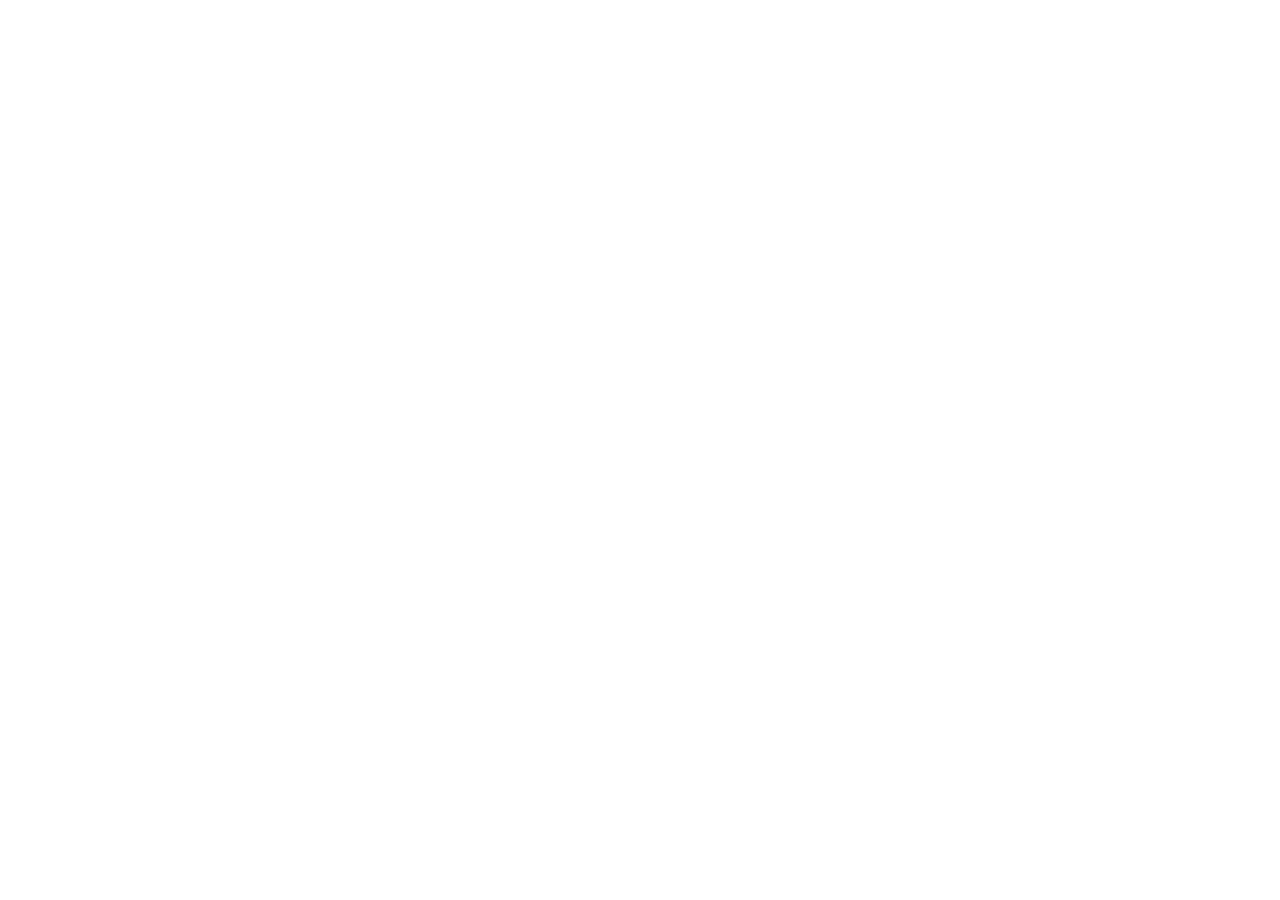
==== index.html @ 361e3843 "Add files via upload" ====
<!DOCTYPE html>
<html lang="es">
<head>
    <meta charset="UTF-8">
    <meta name="viewport" content="width=device-width, initial-scale=1.0">
    <title>pagina web</title>
</head>
<body>
    
</body>
</html>
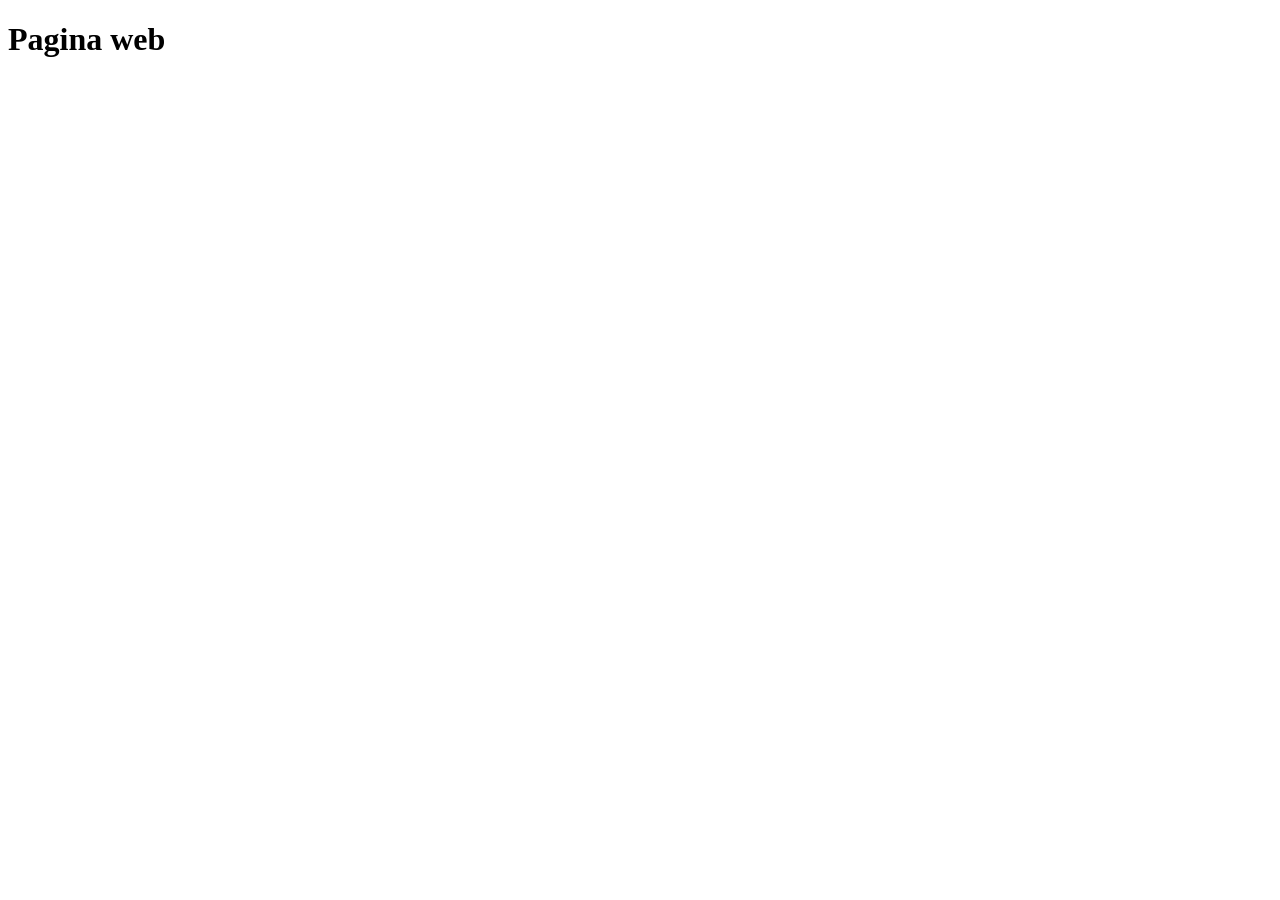
==== commit 591c3246: "Add files via upload" ====
--- a/index.html
+++ b/index.html
@@ -6,6 +6,6 @@
     <title>pagina web</title>
 </head>
 <body>
-    
+    <h1>Pagina web</h1>
 </body>
 </html>
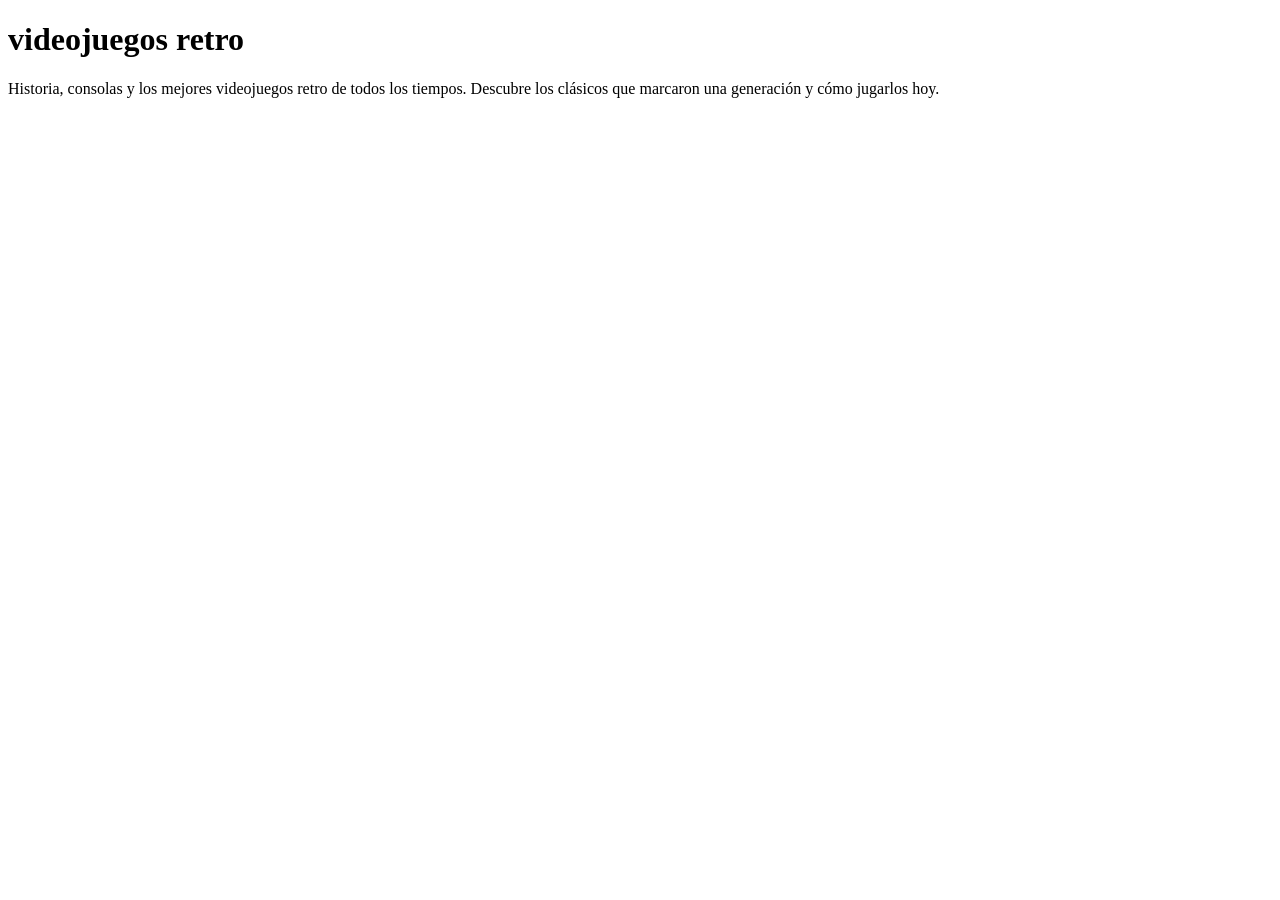
==== commit 51f8379a: "Add files via upload" ====
--- a/index.html
+++ b/index.html
@@ -1,11 +1,27 @@
 <!DOCTYPE html>
 <html lang="es">
+
 <head>
     <meta charset="UTF-8">
     <meta name="viewport" content="width=device-width, initial-scale=1.0">
-    <title>pagina web</title>
+    <title>videojuegos retro | tiempos nostalgicos</title>
+    <meta name="description" content="los mejores juegos retro">
+    <!--las keywords ya no sirven-->
+    <meta name="keywords" content="los mejores juegos retro, videojuegos retro,">
+    <meta name="robots" content="index, follow">
+    <!-- Favicon package generated by Favicon.im Generator -->
+    <link rel="icon" type="image/x-icon" href="favicon.ico">
+    <link rel="icon" type="image/png" sizes="16x16" href="favicon-16x16.png">
+    <link rel="icon" type="image/png" sizes="32x32" href="favicon-32x32.png">
+    <link rel="apple-touch-icon" sizes="180x180" href="apple-touch-icon.png">
+    <link rel="icon" type="image/png" sizes="192x192" href="android-chrome-192x192.png">
+    <link rel="icon" type="image/png" sizes="512x512" href="android-chrome-512x512.png">
+    <meta name="theme-color" content="#ffffff">
 </head>
+
 <body>
-    <h1>Pagina web</h1>
+    <h1>videojuegos retro</h1>
+    <p>Historia, consolas y los mejores videojuegos retro de todos los tiempos. Descubre los clásicos que marcaron una generación y cómo jugarlos hoy.</p>
 </body>
+
 </html>
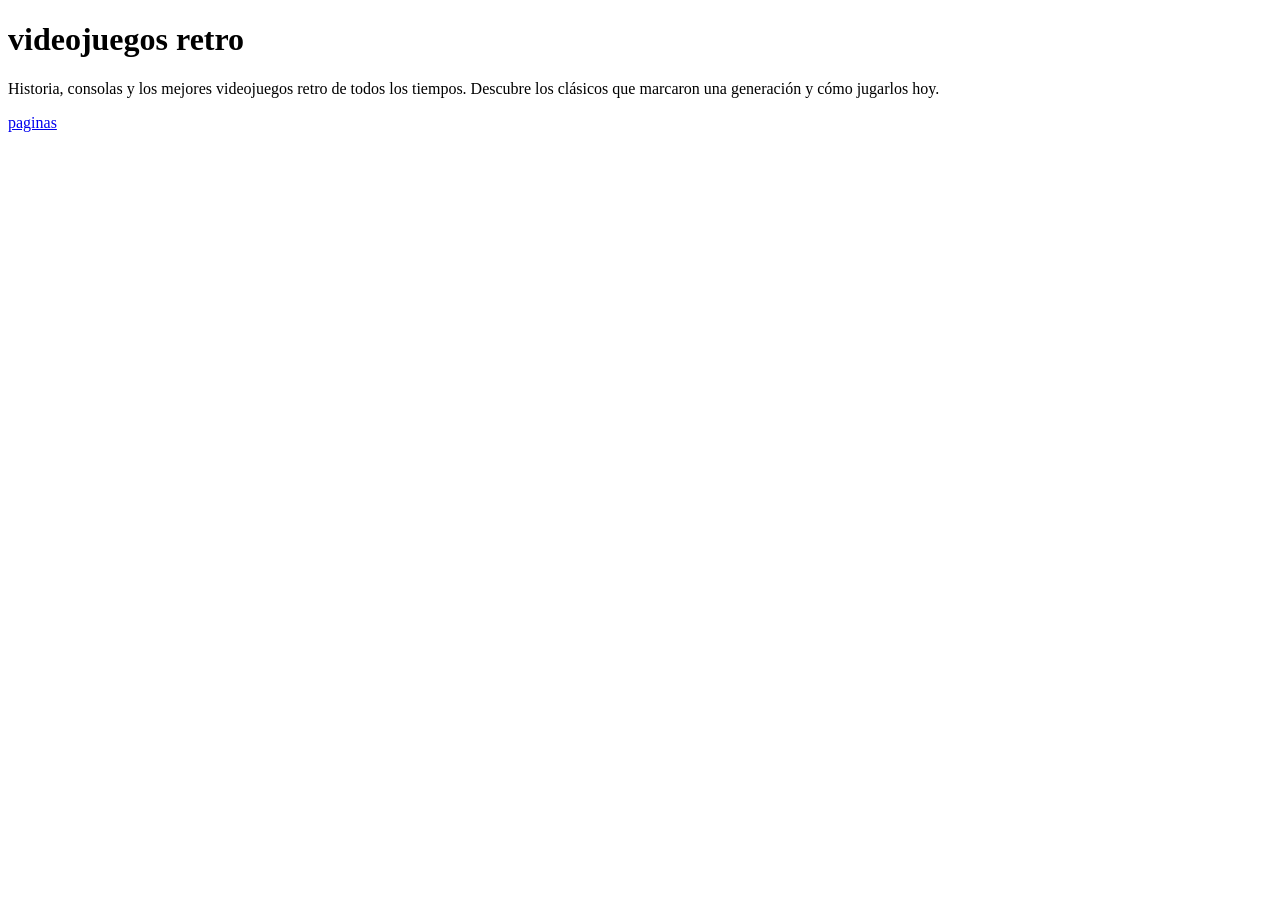
==== commit a23e5bcf: "Add files via upload" ====
--- a/index.html
+++ b/index.html
@@ -17,11 +17,13 @@
     <link rel="icon" type="image/png" sizes="192x192" href="android-chrome-192x192.png">
     <link rel="icon" type="image/png" sizes="512x512" href="android-chrome-512x512.png">
     <meta name="theme-color" content="#ffffff">
+    <link rel="canonical" href="https://beto-os.github.io">
 </head>
 
 <body>
     <h1>videojuegos retro</h1>
     <p>Historia, consolas y los mejores videojuegos retro de todos los tiempos. Descubre los clásicos que marcaron una generación y cómo jugarlos hoy.</p>
+    <a href="enlaces.html">paginas</a>
 </body>
 
 </html>
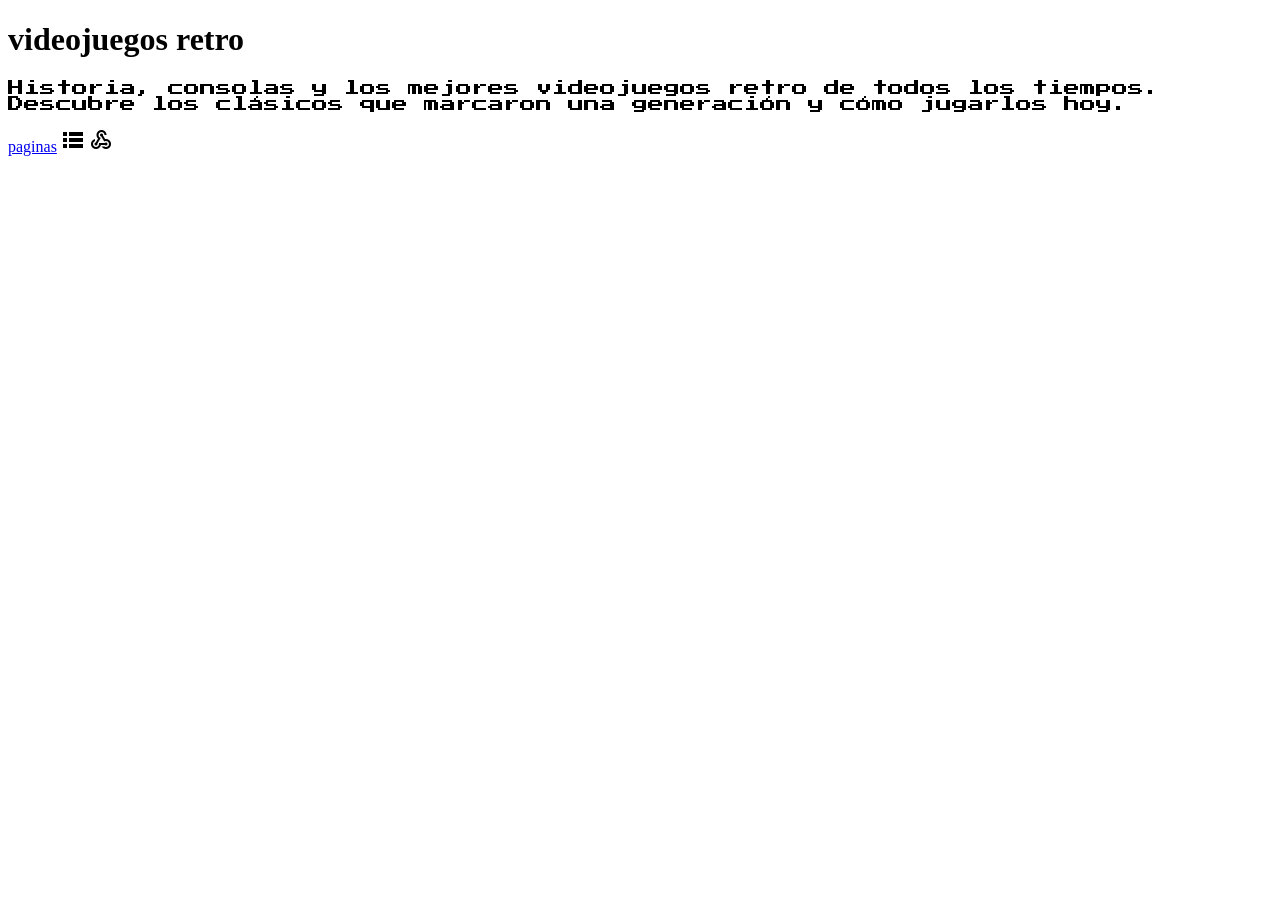
==== commit 98bb5977: "Add files via upload" ====
--- a/index.html
+++ b/index.html
@@ -18,12 +18,24 @@
     <link rel="icon" type="image/png" sizes="512x512" href="android-chrome-512x512.png">
     <meta name="theme-color" content="#ffffff">
     <link rel="canonical" href="https://beto-os.github.io">
+
+    <link rel="preconnect" href="https://fonts.googleapis.com">
+    <link rel="preconnect" href="https://fonts.gstatic.com" crossorigin>
+    <link href="https://fonts.googleapis.com/css2?family=Press+Start+2P&display=swap" rel="stylesheet">
+    <link rel="stylesheet" href="https://fonts.googleapis.com/css2?family=Material+Symbols+Outlined:opsz,wght,FILL,GRAD@20..48,100..700,0..1,-50..200&icon_names=lists,webhook" />
+    <link rel="stylesheet" href="estilo.css">
 </head>
 
 <body>
     <h1>videojuegos retro</h1>
     <p>Historia, consolas y los mejores videojuegos retro de todos los tiempos. Descubre los clásicos que marcaron una generación y cómo jugarlos hoy.</p>
     <a href="enlaces.html">paginas</a>
+    <span class="material-symbols-outlined">
+lists
+</span>
+    <span class="material-symbols-outlined">
+webhook
+</span>
 </body>
 
 </html>
--- a/estilo.css
+++ b/estilo.css
@@ -0,0 +1,21 @@
+p {
+  font-family: "Press Start 2P", system-ui;
+  font-weight: 400;
+  font-style: normal;
+}
+
+.material-symbols-outlined {
+  font-variation-settings:
+  'FILL' 0,
+  'wght' 400,
+  'GRAD' 0,
+  'opsz' 24
+}
+
+.material-symbols-outlined {
+  font-variation-settings:
+  'FILL' 0,
+  'wght' 400,
+  'GRAD' 0,
+  'opsz' 24
+}
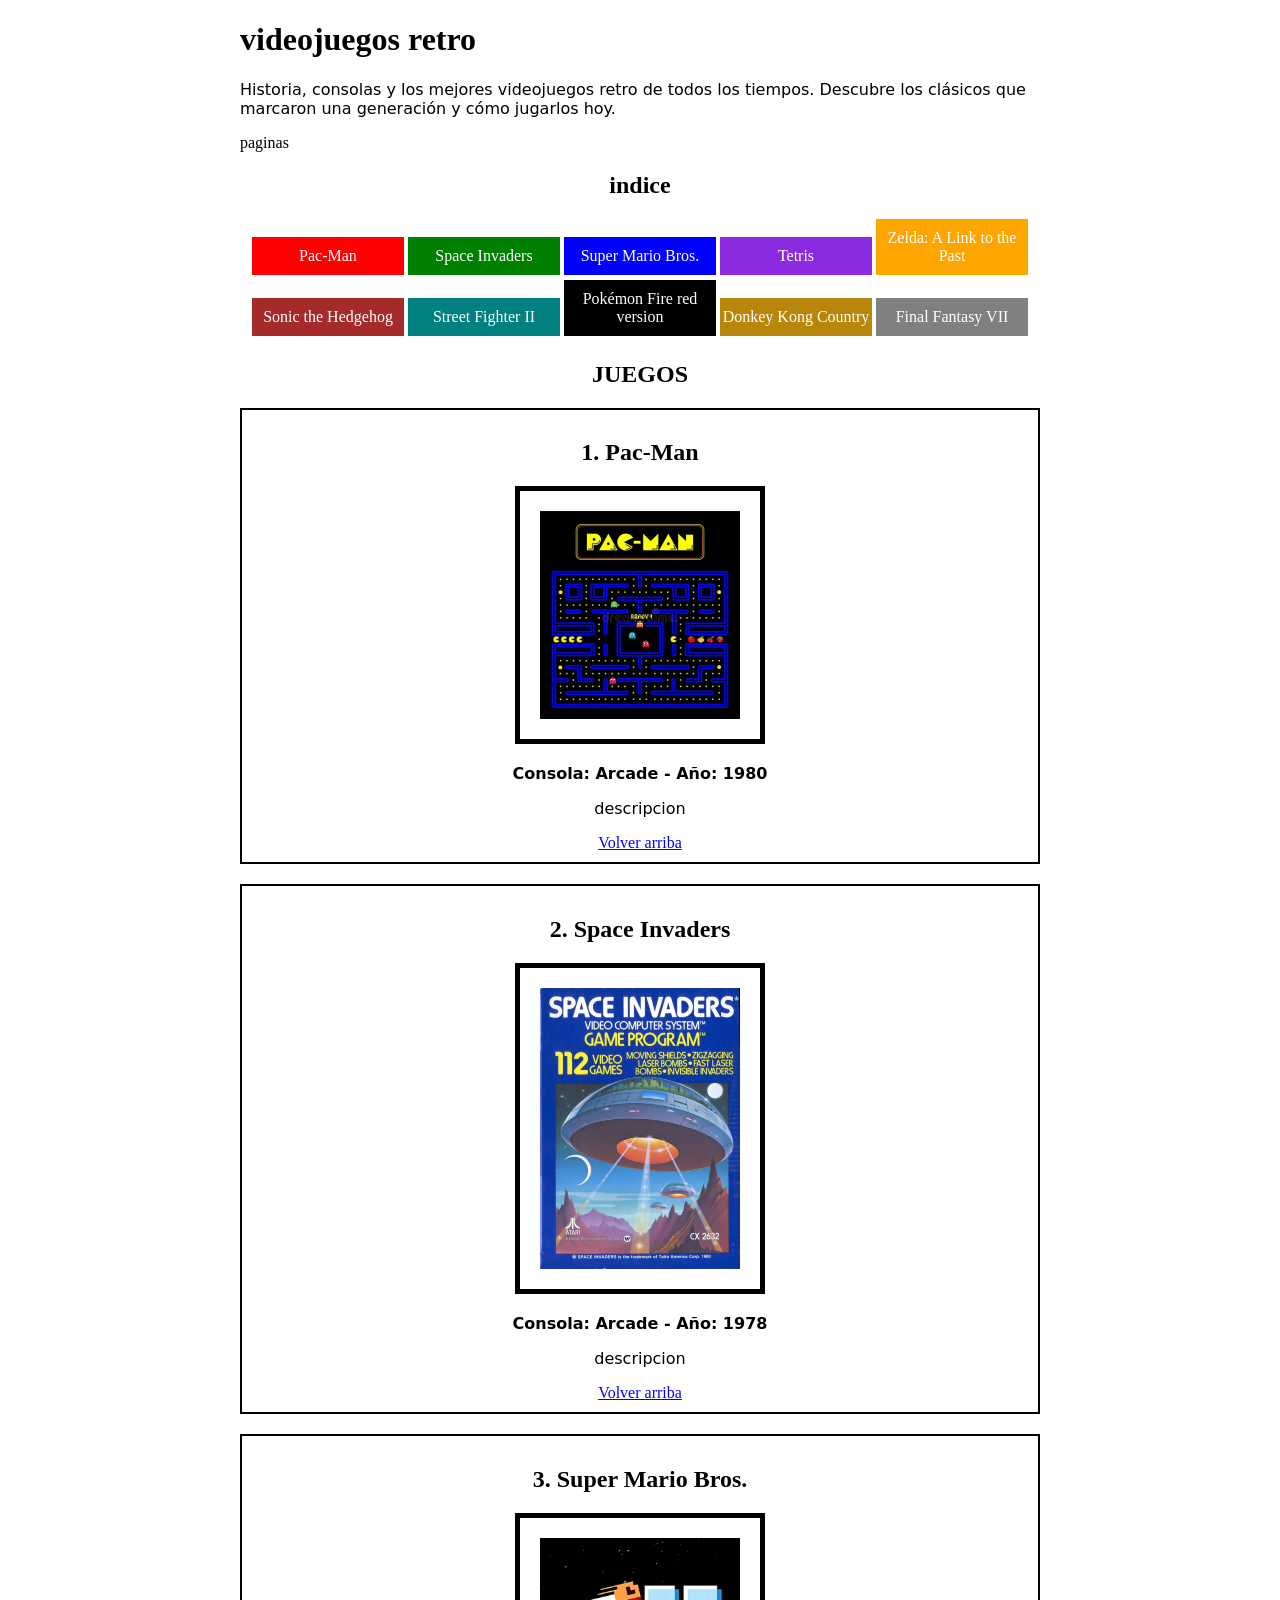
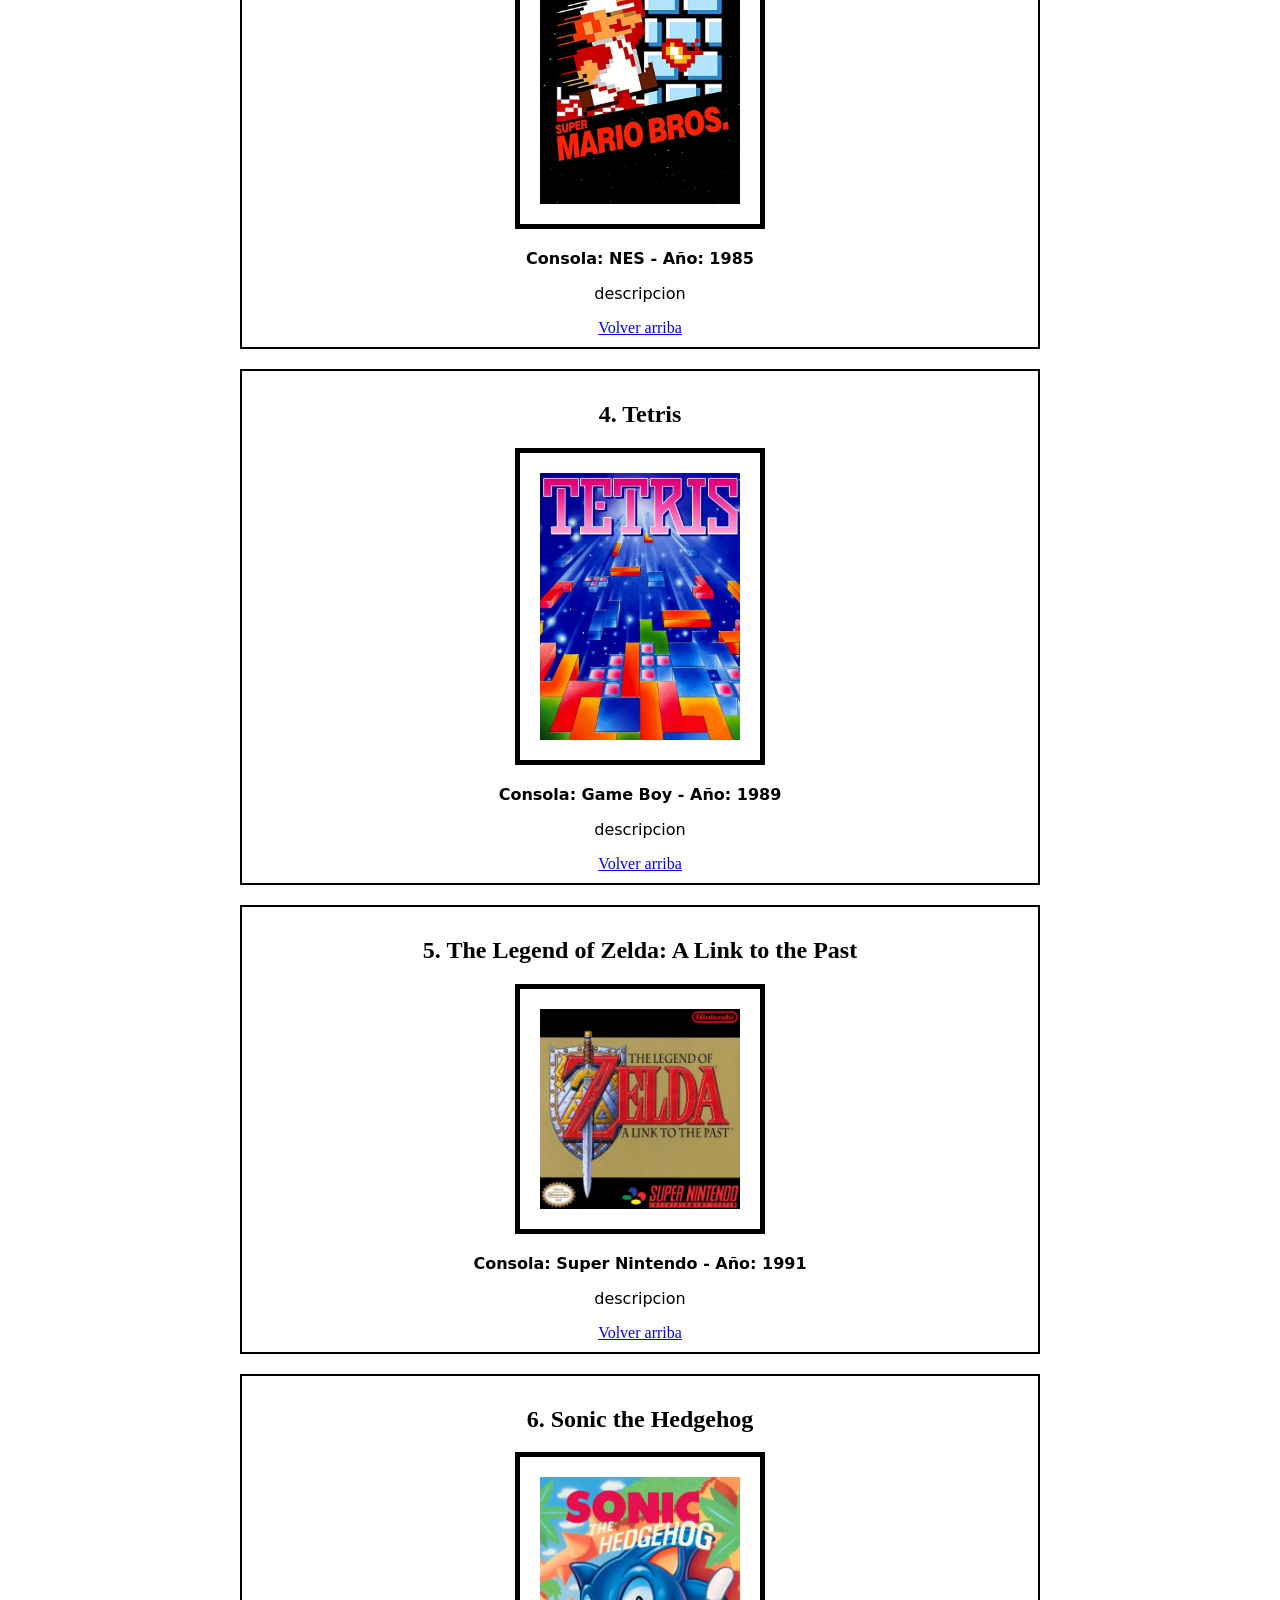
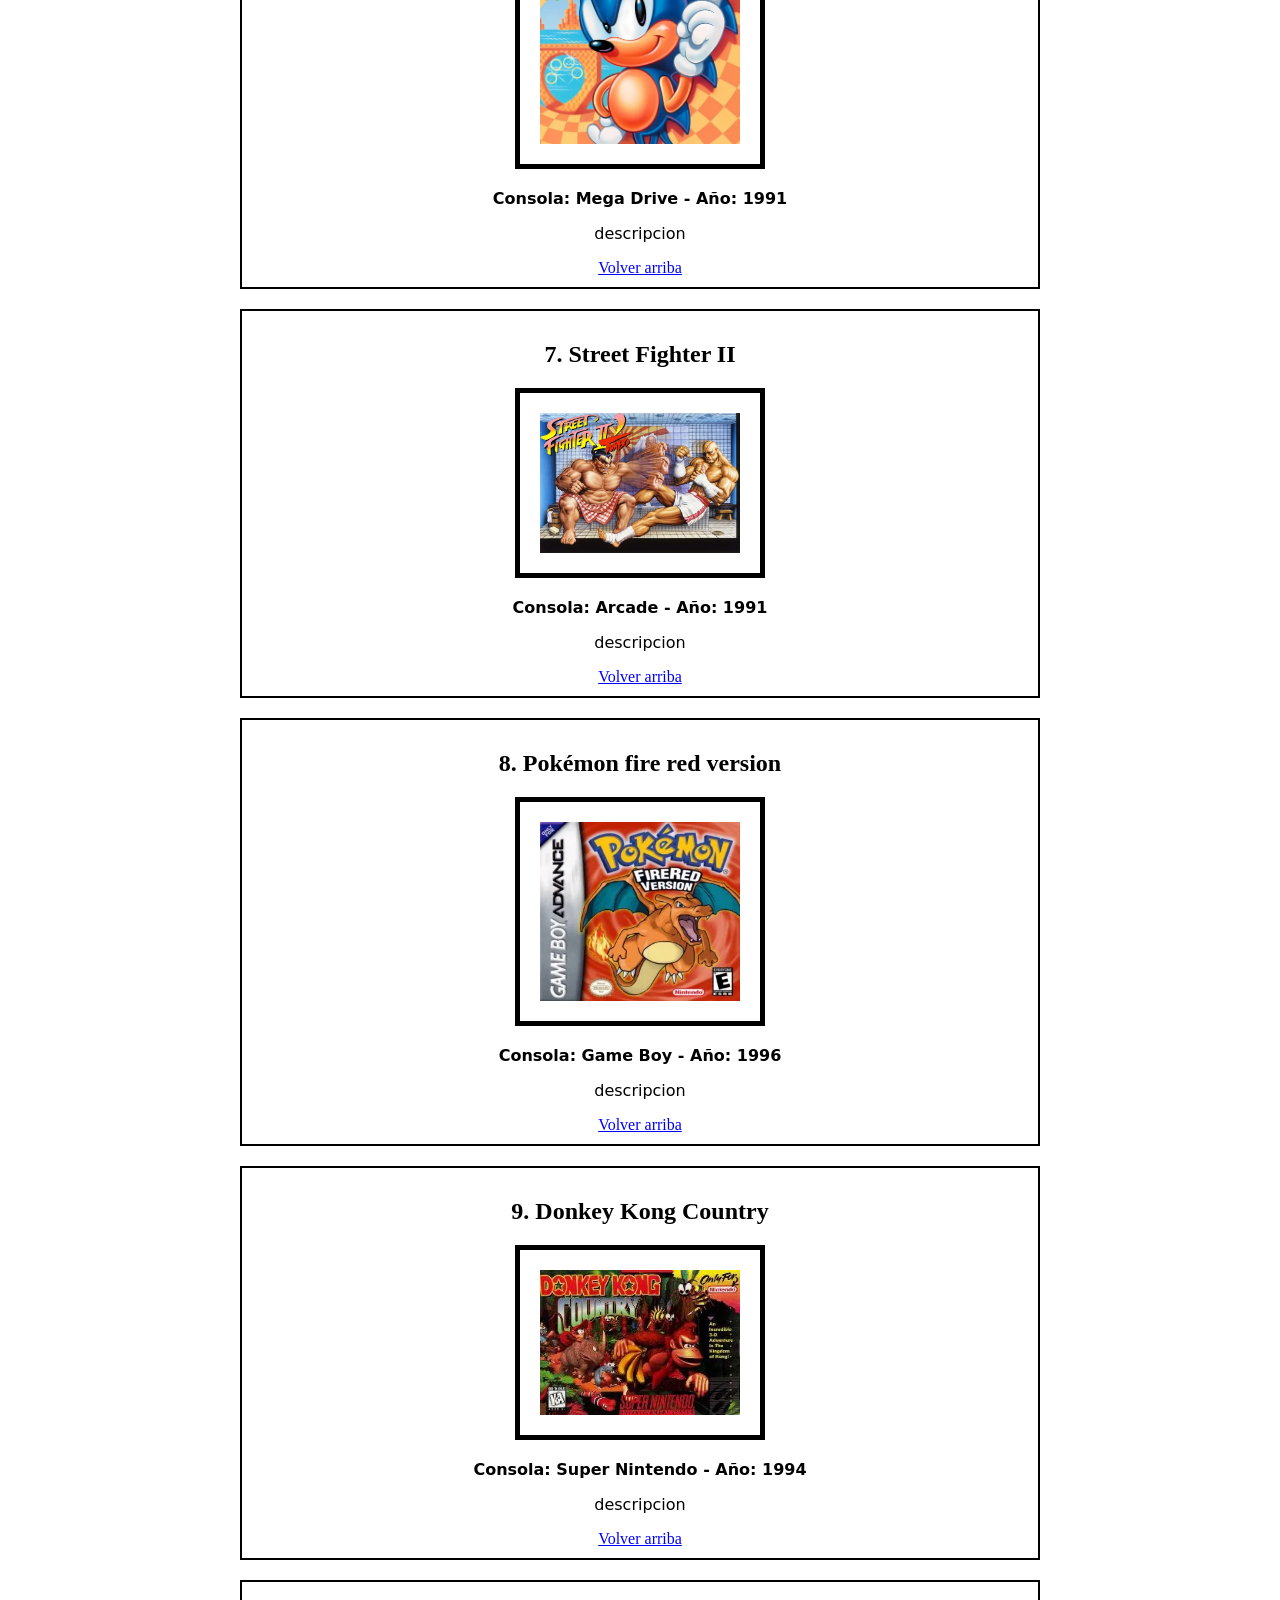
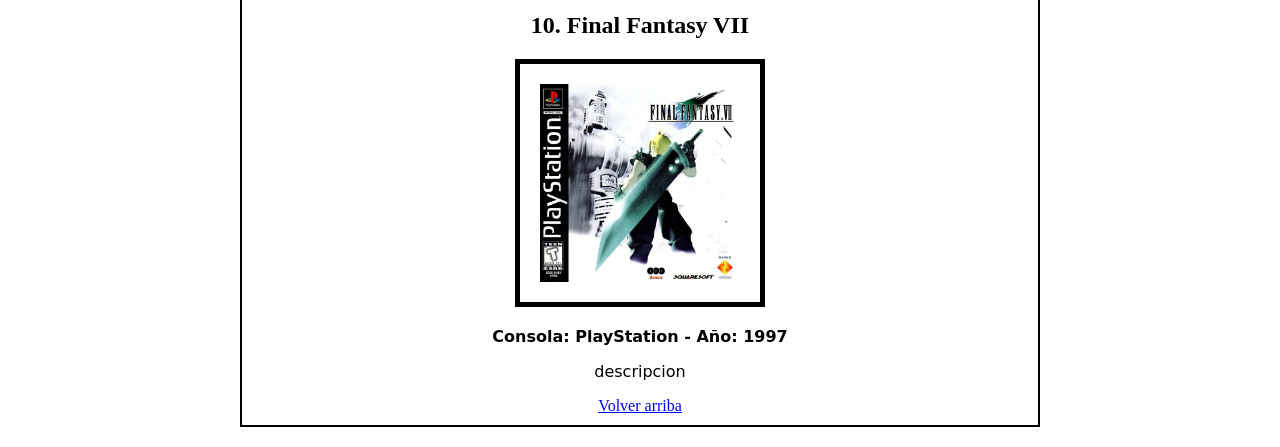
==== commit 0b5778ef: "Add files via upload" ====
--- a/index.html
+++ b/index.html
@@ -18,24 +18,107 @@
     <link rel="icon" type="image/png" sizes="512x512" href="android-chrome-512x512.png">
     <meta name="theme-color" content="#ffffff">
     <link rel="canonical" href="https://beto-os.github.io">
-
-    <link rel="preconnect" href="https://fonts.googleapis.com">
-    <link rel="preconnect" href="https://fonts.gstatic.com" crossorigin>
-    <link href="https://fonts.googleapis.com/css2?family=Press+Start+2P&display=swap" rel="stylesheet">
-    <link rel="stylesheet" href="https://fonts.googleapis.com/css2?family=Material+Symbols+Outlined:opsz,wght,FILL,GRAD@20..48,100..700,0..1,-50..200&icon_names=lists,webhook" />
     <link rel="stylesheet" href="estilo.css">
 </head>
 
 <body>
-    <h1>videojuegos retro</h1>
+    <h1 id="arriba">videojuegos retro</h1>
     <p>Historia, consolas y los mejores videojuegos retro de todos los tiempos. Descubre los clásicos que marcaron una generación y cómo jugarlos hoy.</p>
     <a href="enlaces.html">paginas</a>
-    <span class="material-symbols-outlined">
-lists
-</span>
-    <span class="material-symbols-outlined">
-webhook
-</span>
+    <h2>indice</h2>
+    <ol>
+        <li id="j1"><a href="#g1">Pac-Man</a></li>
+        <li id="j2"><a href="#g2">Space Invaders</a></li>
+        <li id="j3"><a href="#g3">Super Mario Bros.</a></li>
+        <li id="j4"><a href="#g4">Tetris</a></li>
+        <li id="j5"><a href="#g5">Zelda: A Link to the Past</a></li>
+        <li id="j6"><a href="#g6">Sonic the Hedgehog</a></li>
+        <li id="j7"><a href="#g7">Street Fighter II</a></li>
+        <li id="j8"><a href="#g8">Pokémon Fire red version</a></li>
+        <li id="j9"><a href="#g9">Donkey Kong Country</a></li>
+        <li id="j10"><a href="#g10">Final Fantasy VII</a></li>
+    </ol>
+
+    <h2>JUEGOS</h2>
+
+    <div class="juego" id="g1">
+        <h2>1. Pac-Man</h2>
+        <a href="#"><img src="imagenes/pac-man.webp" alt="Pac-Man"></a>
+        <p class="datos">Consola: Arcade - Año: 1980</p>
+        <p>descripcion</p>
+        <a class="volver" href="#arriba">Volver arriba</a>
+    </div>
+ 
+    <div class="juego" id="g2">
+        <h2>2. Space Invaders</h2>
+        <a href="#"><img src="imagenes/space-invaders.webp" alt="Space Invaders"></a>
+        <p class="datos">Consola: Arcade - Año: 1978</p>
+        <p>descripcion</p>
+        <a class="volver" href="#arriba">Volver arriba</a>
+    </div>
+ 
+    <div class="juego" id="g3">
+        <h2>3. Super Mario Bros.</h2>
+        <a href="#"><img src="imagenes/super-mario-bros.webp" alt="Super Mario Bros."></a>
+        <p class="datos">Consola: NES - Año: 1985</p>
+        <p>descripcion</p>
+        <a class="volver" href="#arriba">Volver arriba</a>
+    </div>
+ 
+    <div class="juego" id="g4">
+        <h2>4. Tetris</h2>
+        <a href="#"><img src="imagenes/tetris.webp" alt="Tetris"></a>
+        <p class="datos">Consola: Game Boy - Año: 1989</p>
+        <p>descripcion</p>
+        <a class="volver" href="#arriba">Volver arriba</a>
+    </div>
+ 
+    <div class="juego" id="g5">
+        <h2>5. The Legend of Zelda: A Link to the Past</h2>
+        <a href="#"><img src="imagenes/tloz-a-link-to-the-past.webp" alt="The Legend of Zelda: A Link to the Past"></a>
+        <p class="datos">Consola: Super Nintendo - Año: 1991</p>
+        <p>descripcion</p>
+        <a class="volver" href="#arriba">Volver arriba</a>
+    </div>
+ 
+    <div class="juego" id="g6">
+        <h2>6. Sonic the Hedgehog</h2>
+        <a href="#"><img src="imagenes/sonic-the-hedgehog.webp" alt="Sonic the Hedgehog"></a>
+        <p class="datos">Consola: Mega Drive - Año: 1991</p>
+        <p>descripcion</p>
+        <a class="volver" href="#arriba">Volver arriba</a>
+    </div>
+ 
+    <div class="juego" id="g7">
+        <h2>7. Street Fighter II</h2>
+        <a href="#"><img src="imagenes/street-fighter-ll.webp" alt="Street Fighter II"></a>
+        <p class="datos">Consola: Arcade - Año: 1991</p>
+        <p>descripcion</p>
+        <a class="volver" href="#arriba">Volver arriba</a>
+    </div>
+
+    <div class="juego" id="g8">
+        <h2>8. Pokémon fire red version</h2>
+        <a href="#"><img src="imagenes/pokemon-firered-version.webp" alt="Pokémon Rojo y Azul"></a>
+        <p class="datos">Consola: Game Boy - Año: 1996</p>
+        <p>descripcion</p>
+        <a class="volver" href="#arriba">Volver arriba</a>
+    </div>
+
+    <div class="juego" id="g9">
+        <h2>9. Donkey Kong Country</h2>
+        <a href="#"><img src="imagenes/donkey-kong-country.webp" alt="Donkey Kong Country"></a>
+        <p class="datos">Consola: Super Nintendo - Año: 1994</p>
+        <p>descripcion</p>
+        <a class="volver" href="#arriba">Volver arriba</a>
+    </div>
+
+    <div class="juego" id="g10">
+        <h2>10. Final Fantasy VII</h2>
+        <a href="#"><img src="imagenes/Final-Fantasy-VII.webp" alt="Final Fantasy VII"></a>
+        <p class="datos">Consola: PlayStation - Año: 1997</p>
+        <p>descripcion</p>
+        <a class="volver" href="#arriba">Volver arriba</a>
+    </div>
 </body>
-
 </html>
--- a/estilo.css
+++ b/estilo.css
@@ -1,21 +1,76 @@
+ body {
+  margin: auto;
+  width: 800px;
+  padding: 0 10px;
+}
+
 p {
   font-family: "Press Start 2P", system-ui;
   font-weight: 400;
   font-style: normal;
 }
 
-.material-symbols-outlined {
-  font-variation-settings:
-  'FILL' 0,
-  'wght' 400,
-  'GRAD' 0,
-  'opsz' 24
+h2 {
+  text-align: center;
+  color: black;
 }
 
-.material-symbols-outlined {
-  font-variation-settings:
-  'FILL' 0,
-  'wght' 400,
-  'GRAD' 0,
-  'opsz' 24
+ol {
+  padding: 0%;
+  text-align: center;
+  list-style: none;
+}
+
+li {
+  display: inline-block;
+  width: 19%;
+  text-align: center;
+  color: white;
+  padding-top: 10px;
+  padding-bottom: 10px;
+  margin-bottom: 5px;
+}
+ 
+li#j1  { background-color: red; }
+li#j2  { background-color: green; }
+li#j3  { background-color: blue; }
+li#j4  { background-color: blueviolet; }
+li#j5  { background-color: orange; }
+li#j6  { background-color: brown; }
+li#j7  { background-color: teal; }
+li#j8  { background-color: black; }
+li#j9  { background-color: darkgoldenrod; }
+li#j10 { background-color: gray; }
+
+a {
+  color: inherit;
+  text-decoration: none;
+}
+ 
+li a:hover {
+  text-decoration: underline;
+}
+
+div.juego {
+  text-align: center;
+  background-color: white;
+  border: solid 2px black;
+  padding: 10px;
+  margin-bottom: 20px;
+}
+ 
+img {
+  width: 200px;
+  padding: 20px;
+  border: solid 5px;
+}
+ 
+p.datos {
+  text-align: center;
+  font-weight: bold;
+}
+ 
+a.volver {
+  color: blue;
+  text-decoration: underline;
 }
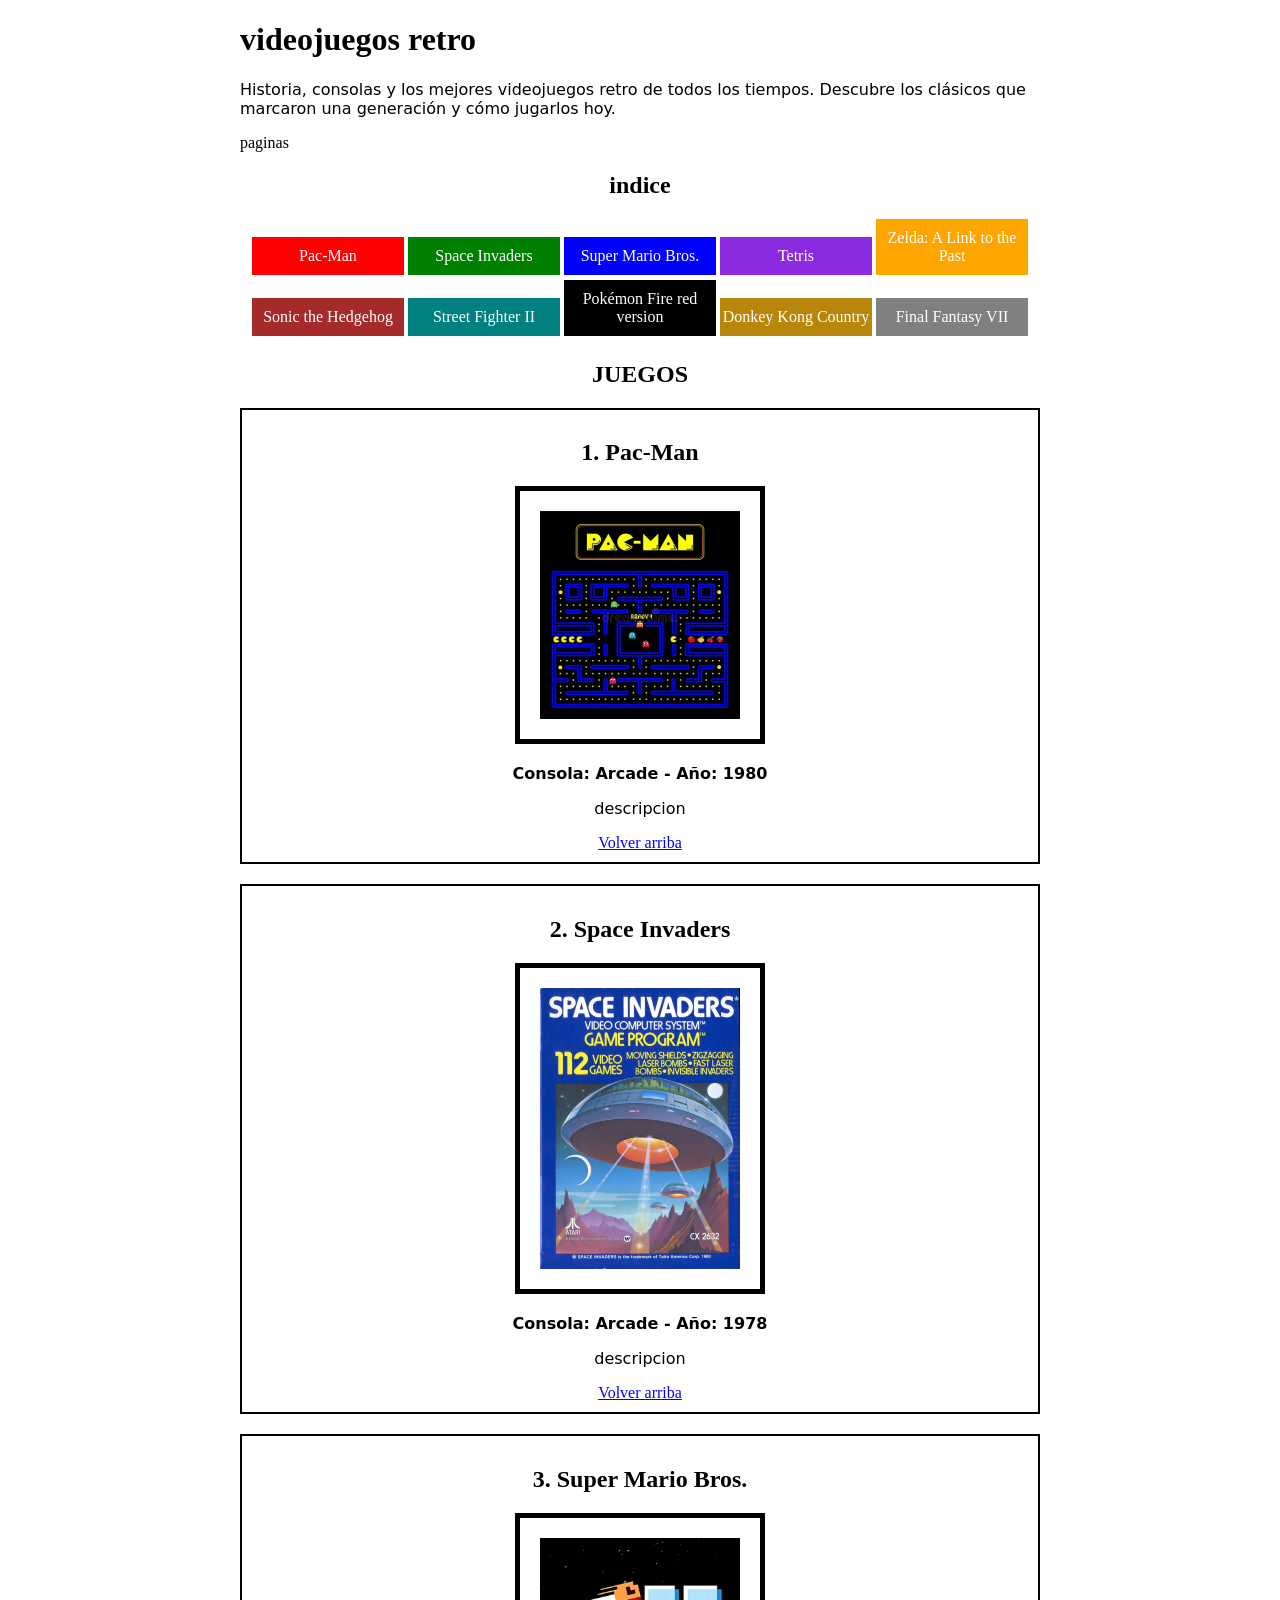
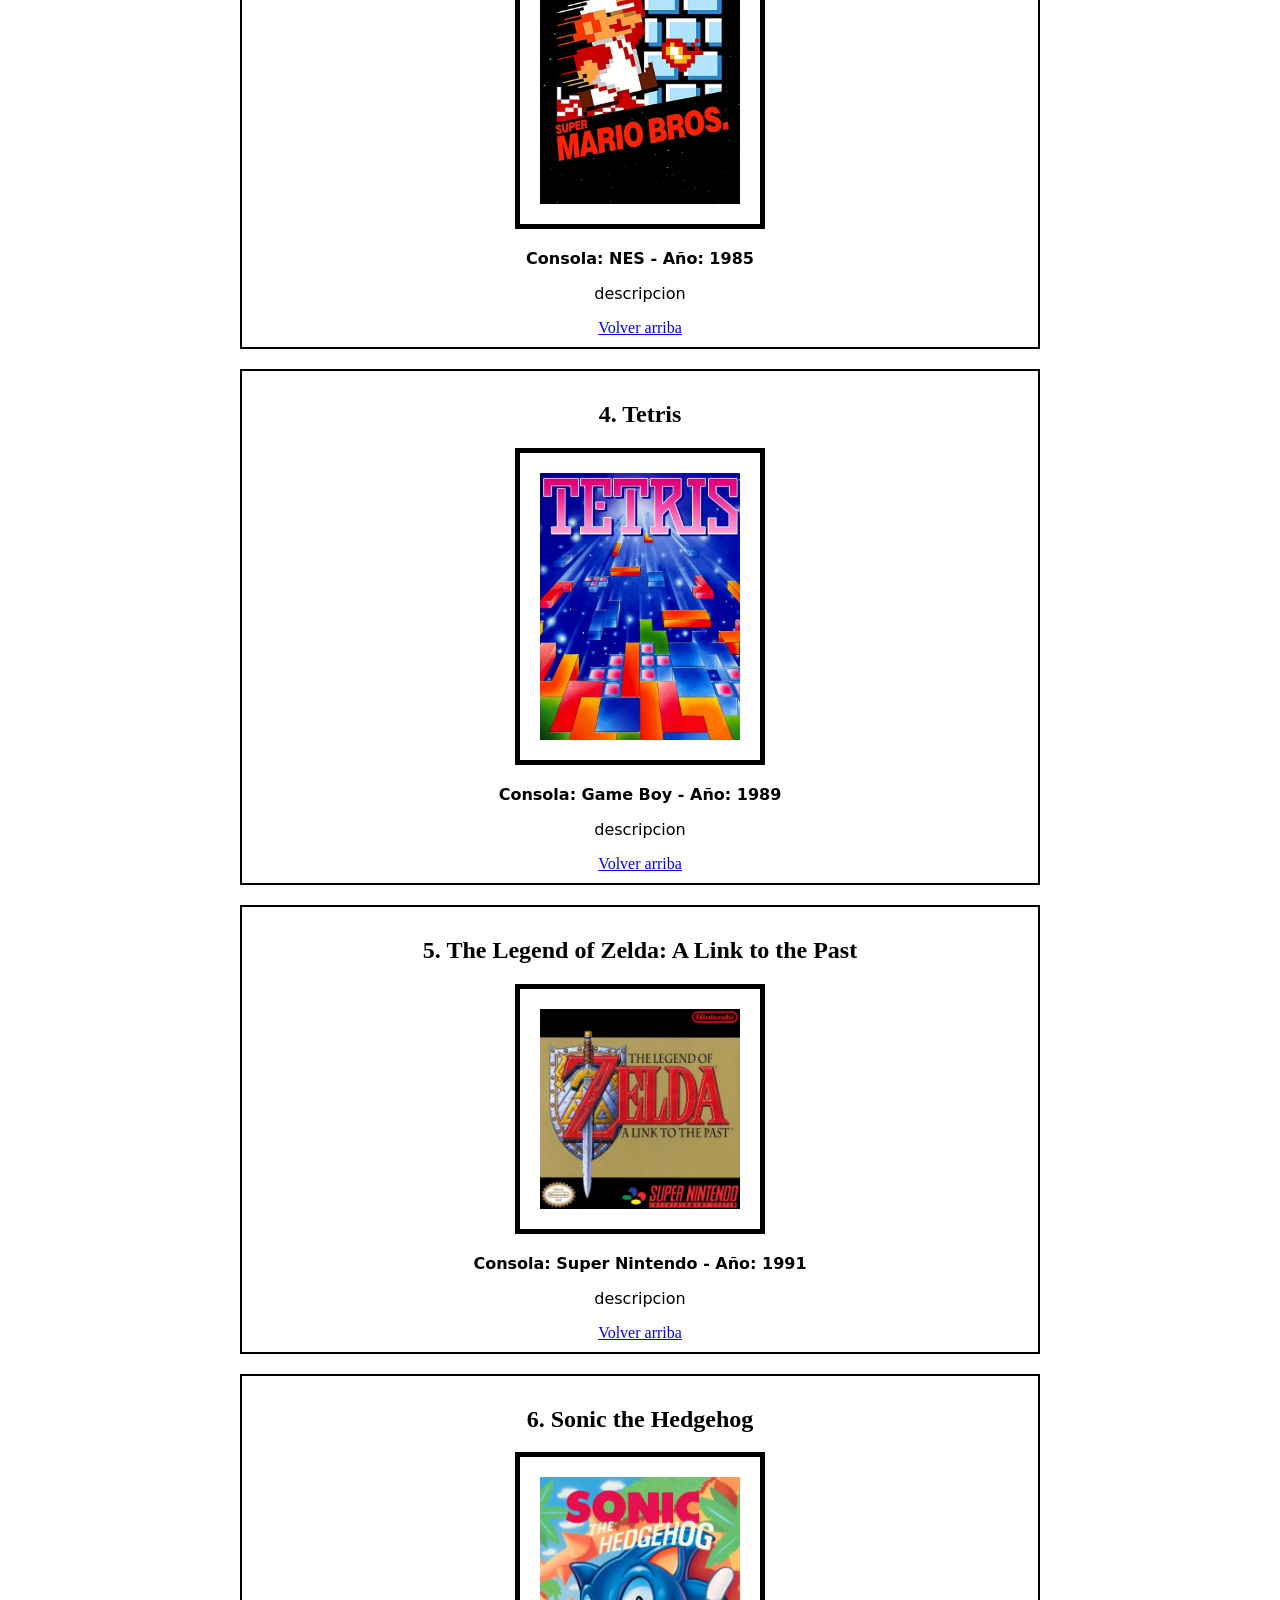
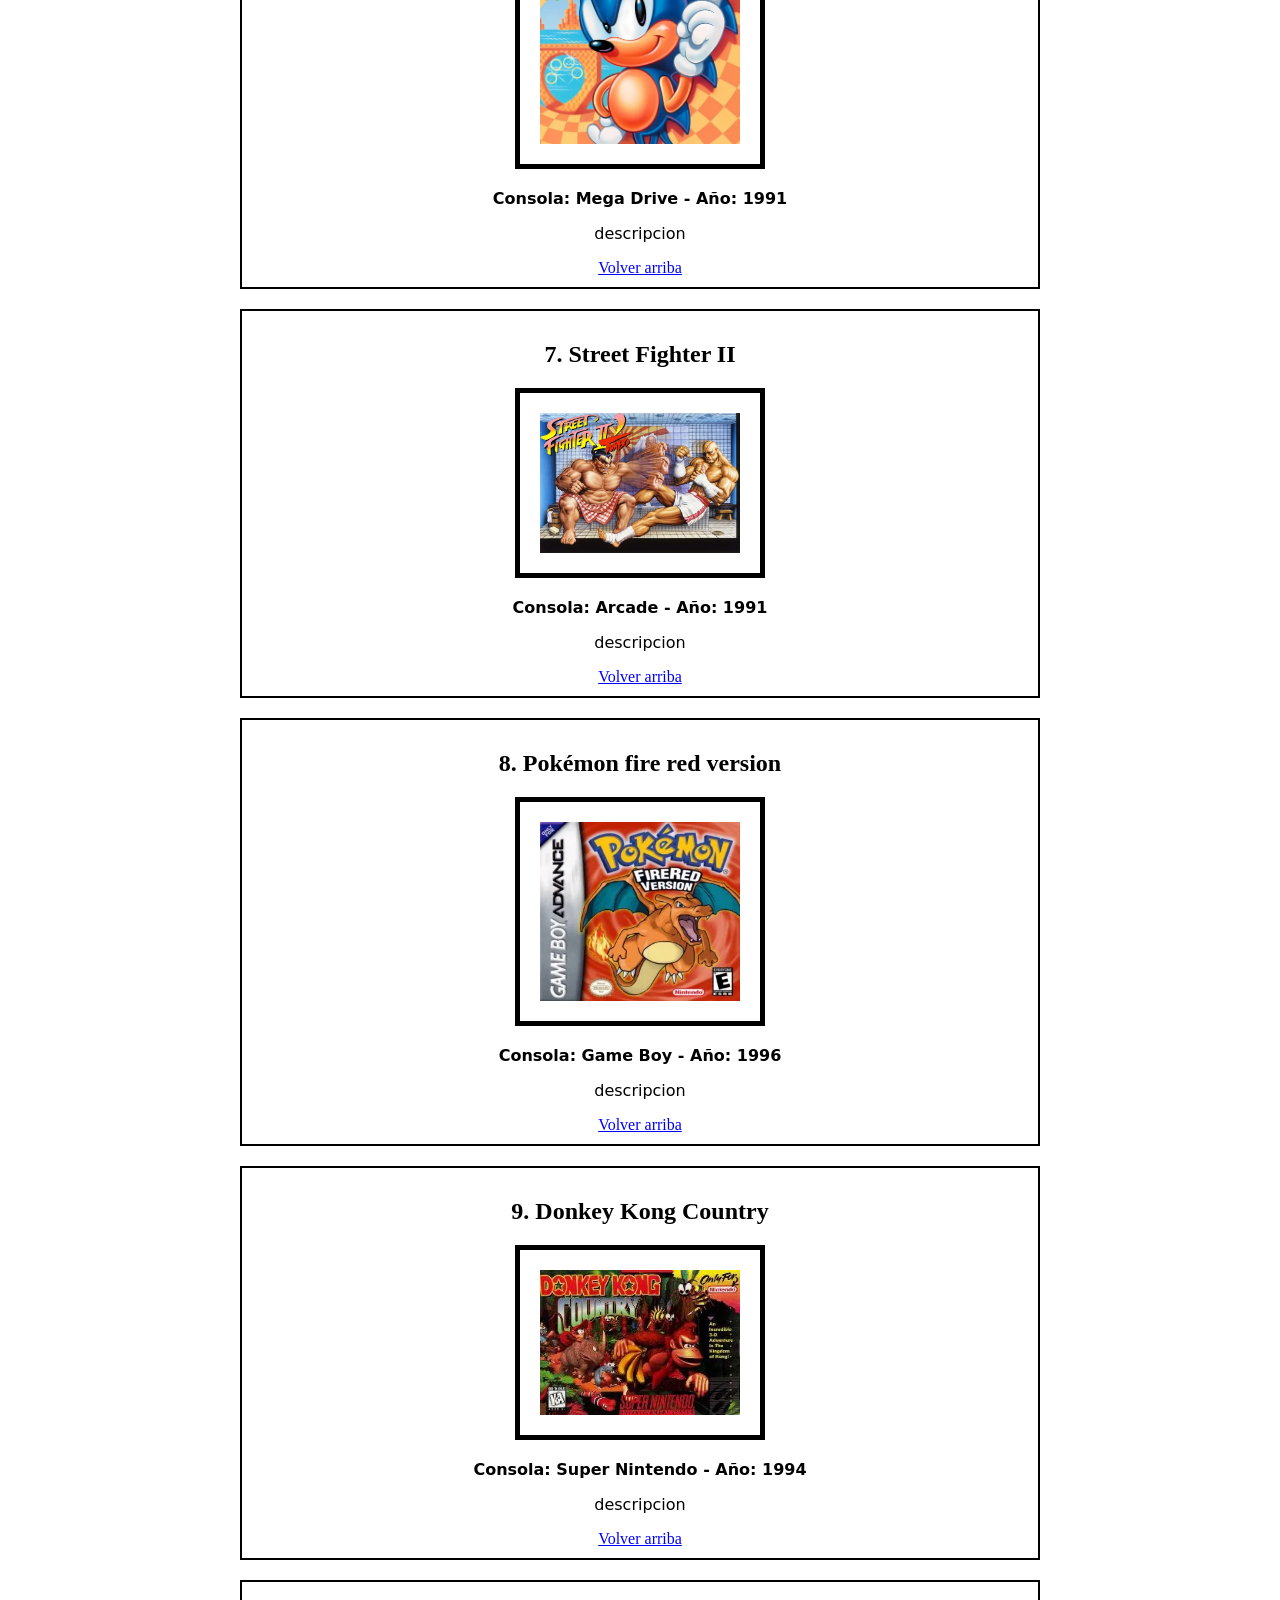
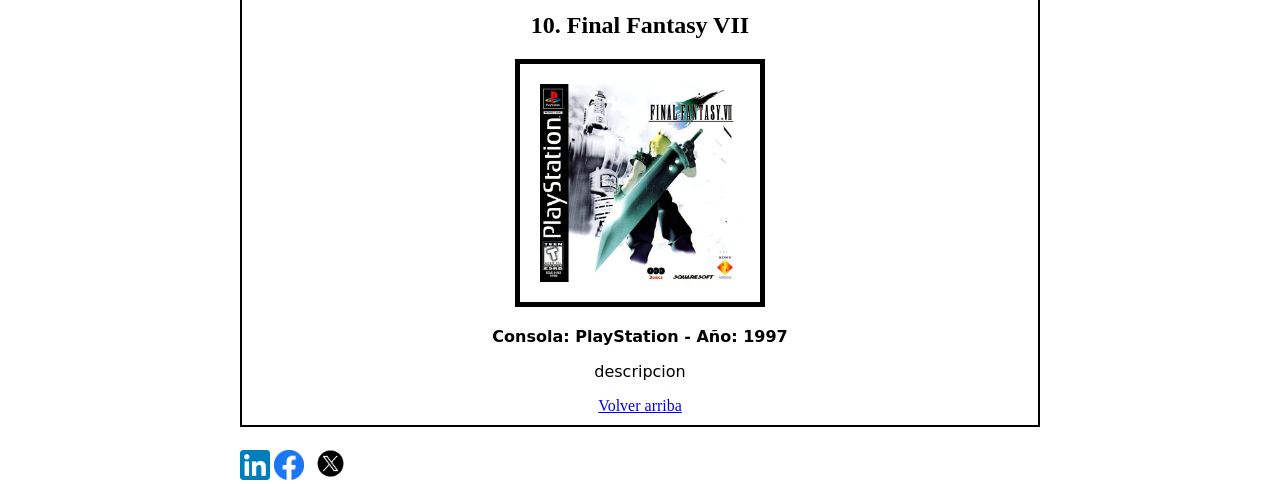
==== commit 64be008c: "Add files via upload" ====
--- a/index.html
+++ b/index.html
@@ -16,9 +16,15 @@
     <link rel="apple-touch-icon" sizes="180x180" href="apple-touch-icon.png">
     <link rel="icon" type="image/png" sizes="192x192" href="android-chrome-192x192.png">
     <link rel="icon" type="image/png" sizes="512x512" href="android-chrome-512x512.png">
+
+    <meta property="og:title" content="videojuegos retro">
+    <meta property="og:description" content="Descripción para redes sociales">
+    <meta property="og:image" content="logo_web.png">
+    <meta property="og:url" content="https://beto-os.github.io">
     <meta name="theme-color" content="#ffffff">
     <link rel="canonical" href="https://beto-os.github.io">
     <link rel="stylesheet" href="estilo.css">
+
 </head>
 
 <body>
@@ -120,5 +126,9 @@
         <p>descripcion</p>
         <a class="volver" href="#arriba">Volver arriba</a>
     </div>
+
+    <a href="https://www.linkedin.com/sharing/share-offsite/?url=https://beto-os.github.io"><img src="imagenes/linkedin.webp" alt="Comparte en linkedin" title="Comparte este contenido en linkedin" width="30"></a>
+    <a href="https://www.facebook.com/dialog/share?display=popup&amp;app_id=94039431626&amp;href=https://beto-os.github.io"><img src="imagenes/facebook.webp" alt="Comparte en facebook" title="Comparte este contenido en Facebok" width="30"></a>
+    <a href="https://x.com/intent/post?url=https://beto-os.github.io"><img src="imagenes/x.webp" alt="Comparte en X" title="Comparte este contenido en X" width="45"> </a>
 </body>
 </html>
--- a/estilo.css
+++ b/estilo.css
@@ -59,7 +59,7 @@
   margin-bottom: 20px;
 }
  
-img {
+div.juego img {
   width: 200px;
   padding: 20px;
   border: solid 5px;
